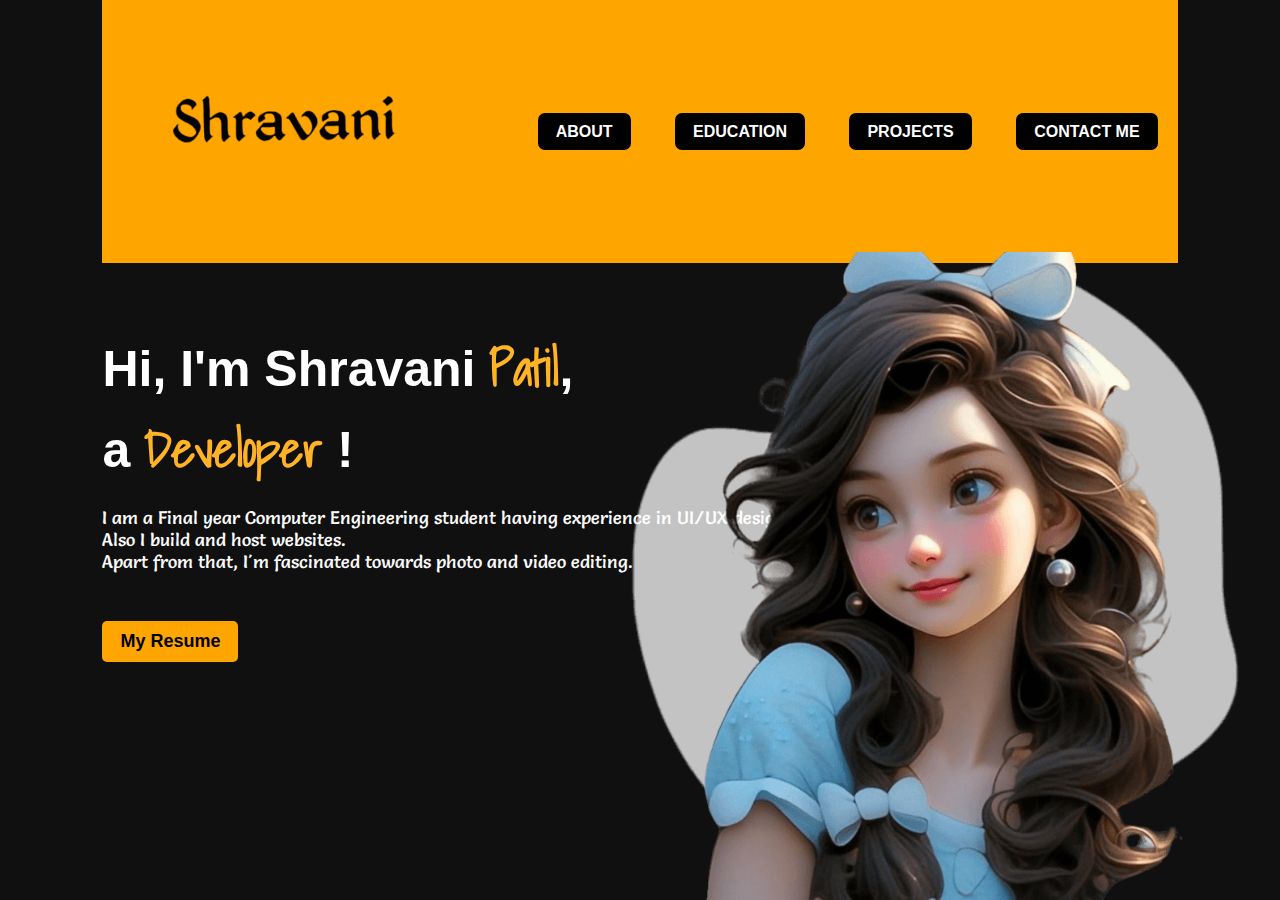
==== index.html @ a77b250d "Add files via upload" ====
<!DOCTYPE html>
<html lang="en">
<head>
    <meta charset="UTF-8">
    <meta name="viewport" content="width=device-width, initial-scale=1.0">
    <title>Portfolio Website</title>
    <link rel="stylesheet" href="style.css">
    <link rel="preconnect" href="https://fonts.googleapis.com">
    <link rel="preconnect" href="https://fonts.gstatic.com" crossorigin>
    <link href="https://fonts.googleapis.com/css2?family=Dancing+Script&family=Satisfy&display=swap" rel="stylesheet">
    <link href="https://fonts.googleapis.com/icon?family=Material+Icons" rel="stylesheet">
    <link href="https://fonts.googleapis.com/css2?family=Dancing+Script&family=Salsa&family=Satisfy&family=Shadows+Into+Light&display=swap" rel="stylesheet">
    <link href="https://fonts.googleapis.com/css2?family=Dancing+Script&family=Satisfy&family=Shadows+Into+Light&display=swap" rel="stylesheet">
</head>
<body>
    <div class="heading">
        <nav>
            <img src="logo.png" class="logo" height="250">
            <ul>
                <li><a href="index.html">ABOUT</a></li>
                <li><a href="education.html">EDUCATION</a></li>
                <li><a href="projects.html">PROJECTS</a></li>
                <li><a href="contact.html">CONTACT ME</a></li>               
            </ul>
        </nav>
        
        <div class="detail">
            <h1>Hi, I'm Shravani <span> Patil</span>, <br>a <span>Developer</span> !
            </h1><br>
            <p>I am a Final year Computer Engineering student having experience in UI/UX designing. <br>Also I build and host websites. <br>Apart from that, I'm fascinated towards photo and video editing.</p>
            <br>
            <a href="resume.html">My Resume</a>
        </div>  
        <div class="images"> 
            <img src="shape.png" class="shape">
            <img src="photo.png" height="280px" alt="Shravani Patil" class="photo" >

        </div>  
    </div>
</body>
</html>
---- style.css ----
*{
    margin: 0;
    padding: 0;
    font-family: sans-serif;

}

@keyframes fadeIn{
    from{
        opacity: 0;
    }
    to{
        opacity: 1;
    }
}

@keyframes slideDown{
    from{
        transform: rotate(0deg);
    }
    to{
        transform: rotate(360deg);
    }
}

@keyframes slide{
    from{
        transform: rotate(0deg);
    }
    to{
        transform: rotate(180deg);
    }
}

.heading{
    position: relative;
    width: 100%;
    height: 100vh;
    background: rgb(16, 16, 16);
}

nav{
    display: flex;
    width: 84%;
    height: 27%;
    margin: auto;
    padding: 10px 0;
    align-items: center;
    justify-content: space-between;
    background: orange;
}


nav ul li{
    display: inline-block;
    list-style: none;
    margin: 10px 20px;
    background: orange;

}

nav ul li a{
    text-decoration: none;
    color: rgb(255, 255, 255);
    font-weight: bold;
    background: rgb(0, 0, 0);   
    padding: 10px 18px;
    border-radius: 7px;

}

nav ul li a:hover{
    background:rgba(251, 251, 251, 0.885);
    color: black;
    box-shadow: 0 0 20px rgb(1, 0, 0);
    
}


nav .logo:hover{
    animation: slideDown 2.5s; 
    cursor: pointer;
}

.detail{
    margin-left: 8%;
    margin-top: 5%;
    
}

.detail h1{
    font-size: 50px;
    color: #ffffff;


}

span{
    color: rgb(255, 179, 37);
    font-family: 'Shadows Into Light', cursive;
}

.detail p{
    color: #fafafa;
    line-height: 22px;
    font-size: large;
    font-family: 'Salsa', cursive;
    animation: fadeIn 3.5s;
}

.detail a{
    background: orange;
    padding: 10px 18px;
    text-decoration: none;
    color: rgb(0, 0, 0);
    font-weight: bold;
    display: inline-block;
    margin: 30px 0px;
    border-radius: 5px;
    font-size: large;
}

.detail a:hover{
    background: white;
    box-shadow: 0 0 20px rgb(255, 255, 255);
}

.images{
    width: 40%;
    height: 80%;
    position: absolute;
    bottom: 0;
    right: 80px;

}

.images img{
    height: 90%;
    position: absolute;
    left: 50%;
    bottom: 0;
    transform: translateX(-50%);
    transition: bottom 1s, left 1s;
    
}

.images .shape{
    animation: fadeIn 3s;
    opacity: 0.75;
}

.images:hover .photo{
    left: 42%;
    cursor: pointer;
}

.resume img{
    margin-left: 25%;
    bottom: 0;
    max-width: 100%;
}

.tables{
    color: orange;
    background: rgb(255, 255, 255);
    padding: 1px;
    text-align: center;
    box-shadow: 0 0 20px rgb(255, 171, 53);
    width: 80%;
}

.tr1{
    background-color: rgb(0, 0, 0);
    color: orange;
    padding: 1px;
}

.tr{
    background-color: black;
    color: #ffffff;
    padding: 1px;
    
}

.tables td{
    padding: 7px;
    font-family: 'Salsa', cursive;
}

.tables th{
    padding: 7px;
    font-size: large;
}

.tables:hover{
    box-shadow: 0 0 30px rgb(255, 255, 255);

}

.name{
    font-size: large;
}

.education{
    color: #ffffff;
}

.fa-phone{
    font-size: 30px;
}

.fa-envelope{
    font-size: 30px;

}

.icons h1{
    font-size: 50px;
    color: #ffffff;


}

.icons{
    margin-left: 8%;
    margin-top: 5%;
    
}

.icons p{
    color: #fafafa;
    line-height: 22px;
    font-size: large;
    animation: fadeIn 2s;
}

.icons a{

    text-decoration: none;
    color: rgb(255, 255, 255);
    display: inline-block;
    border-radius: 5px;
    font-size: large;
    
}

.icons ul a:hover{
    color: rgba(0, 127, 231, 0.967);

}

.icons ul{
    background: rgba(58, 58, 58, 0.66);
    padding: 10px;
    margin-right: 8%;
    animation: fadeIn 3s;
    border-radius: 10px;
}

.icons ul:hover{
    box-shadow: 0 0 20px orange;
    
}

.detail ul{
    background: rgba(58, 58, 58, 0.66);
    padding: 10px;
    margin-right: 8%;
    border-radius: 10px;
}

.detail ul:hover{
    cursor: pointer;
    box-shadow: 0 0 20px orange;
}
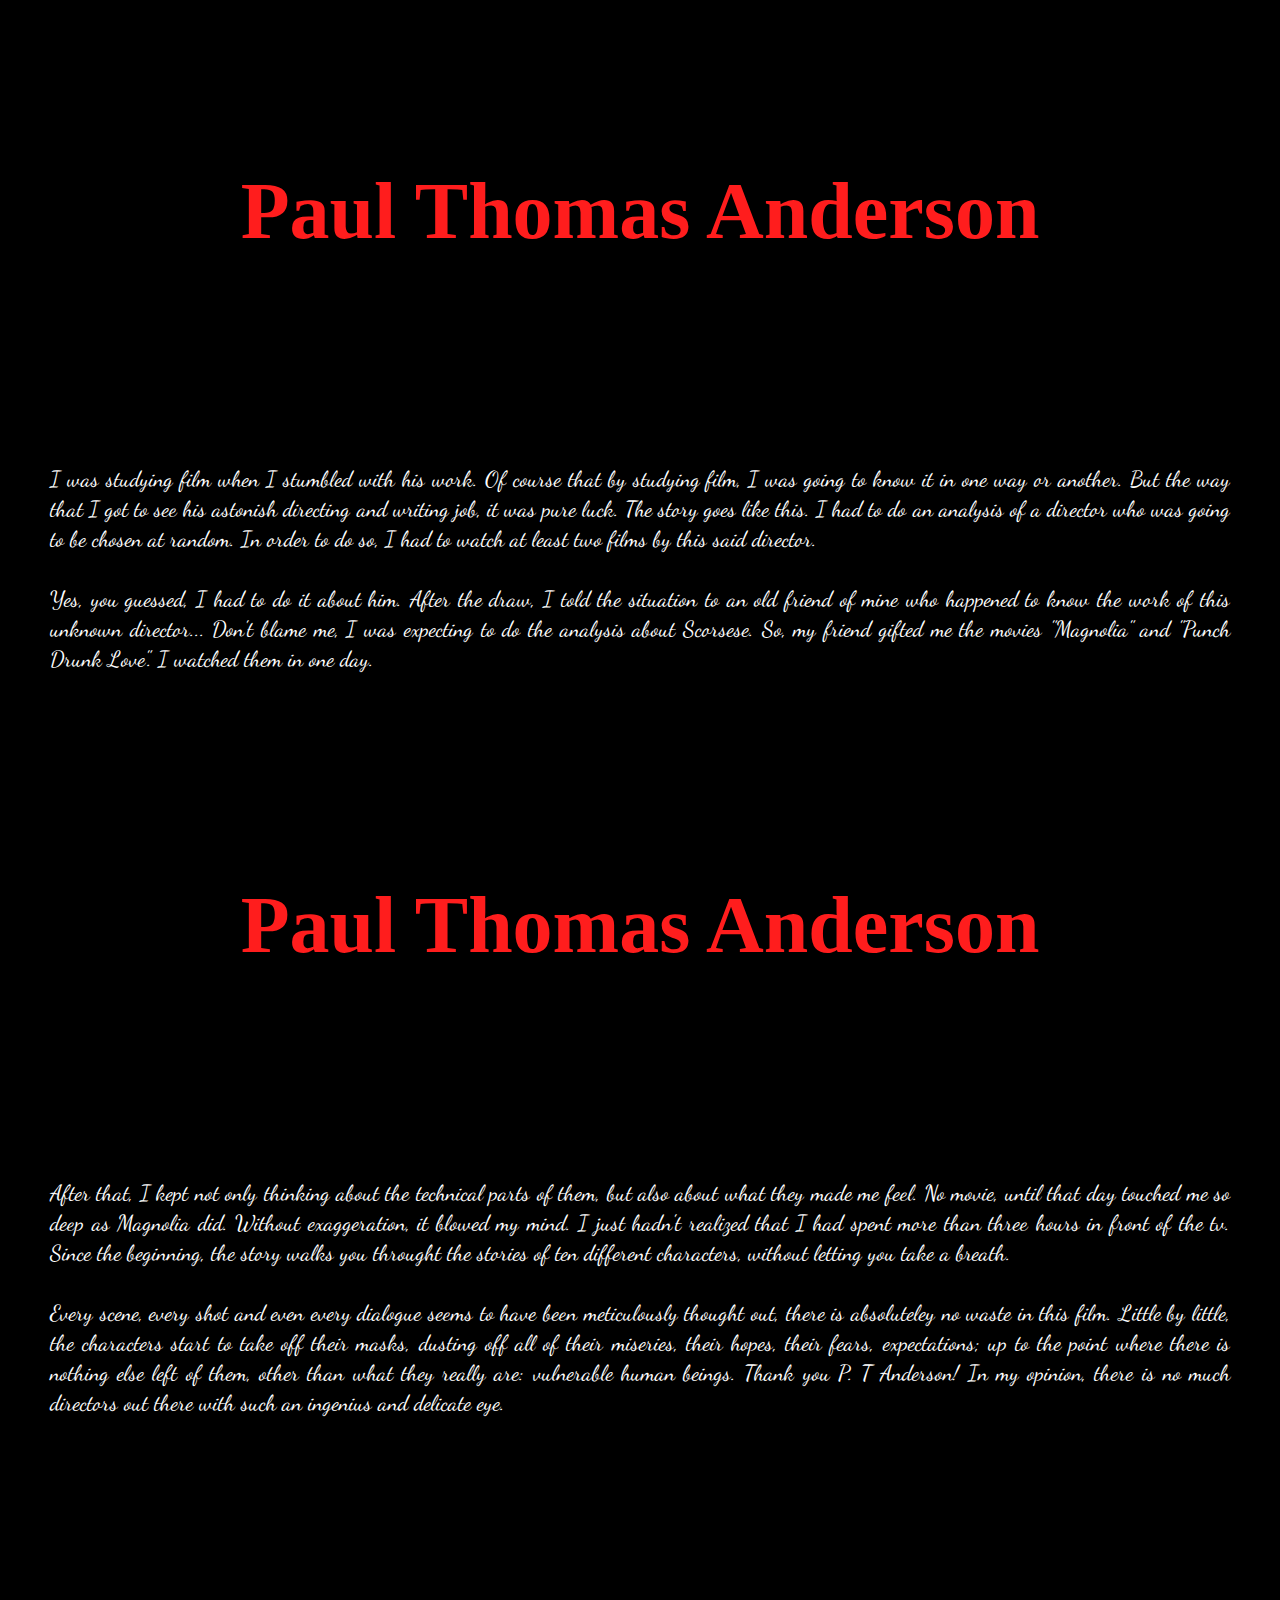
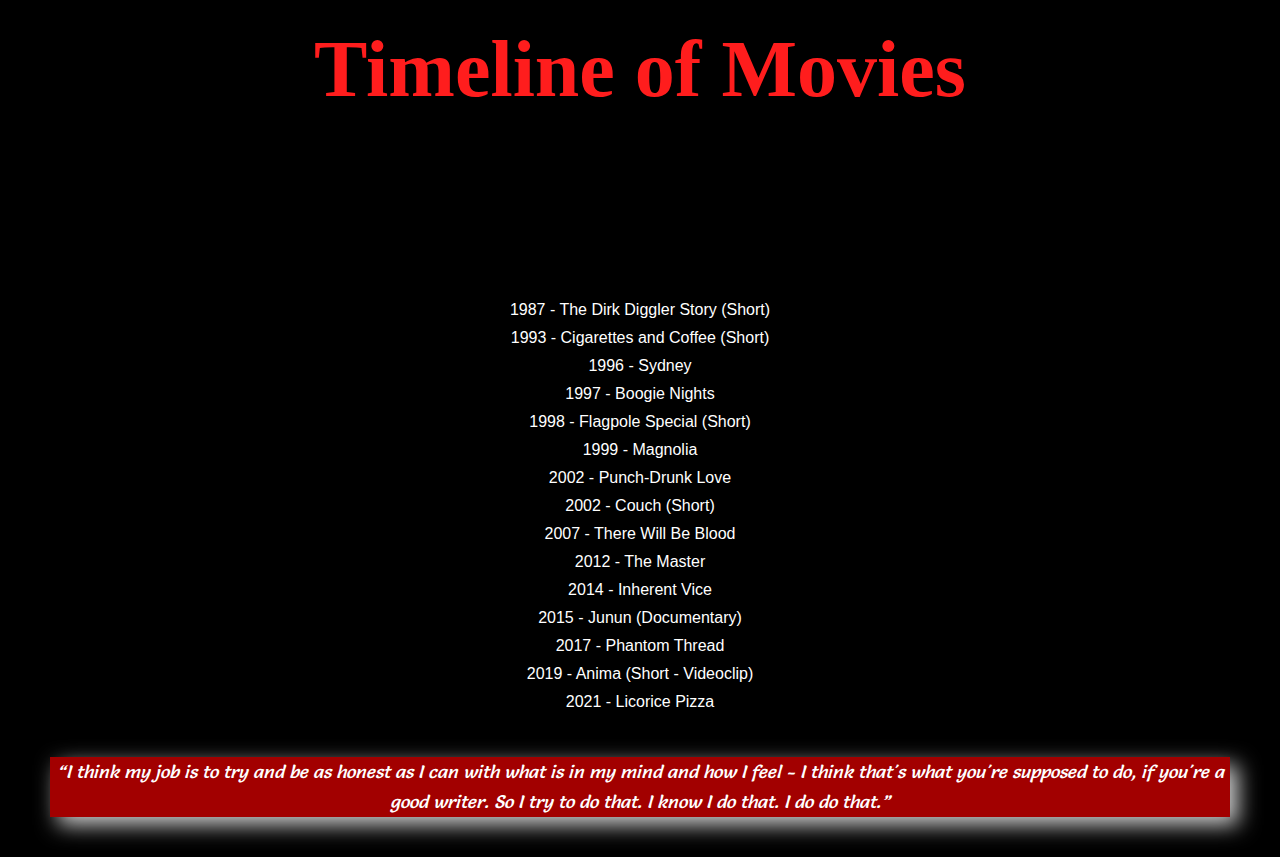
==== commit 8c01bd7b: "Add files via upload" ====
--- a/index.html
+++ b/index.html
@@ -3,39 +3,60 @@
 <head>
     <meta charset="UTF-8">
     <meta name="viewport" content="width=device-width, initial-scale=1.0">
-    <title>Portfolio Website</title>
-    <link rel="stylesheet" href="style.css">
-    <link rel="preconnect" href="https://fonts.googleapis.com">
-    <link rel="preconnect" href="https://fonts.gstatic.com" crossorigin>
-    <link href="https://fonts.googleapis.com/css2?family=Dancing+Script&family=Satisfy&display=swap" rel="stylesheet">
-    <link href="https://fonts.googleapis.com/icon?family=Material+Icons" rel="stylesheet">
-    <link href="https://fonts.googleapis.com/css2?family=Dancing+Script&family=Salsa&family=Satisfy&family=Shadows+Into+Light&display=swap" rel="stylesheet">
-    <link href="https://fonts.googleapis.com/css2?family=Dancing+Script&family=Satisfy&family=Shadows+Into+Light&display=swap" rel="stylesheet">
+    <link rel="stylesheet" href="/style.css">
+    <link rel="stylesheet" href="https://fonts.googleapis.com/css2?family=Dancing+Script&family=Salsa&family=Satisfy&family=Shadows+Into+Light&display=swap">
+    <title>Tribute Page</title>
 </head>
-<body>
-    <div class="heading">
-        <nav>
-            <img src="logo.png" class="logo" height="250">
-            <ul>
-                <li><a href="index.html">ABOUT</a></li>
-                <li><a href="education.html">EDUCATION</a></li>
-                <li><a href="projects.html">PROJECTS</a></li>
-                <li><a href="contact.html">CONTACT ME</a></li>               
+<body>   
+    <section>
+        <div class="parallax1">
+            <div class="parallax-inner">
+                <h1>Paul Thomas Anderson</h1>
+            </div>
+        </div>
+        <p>
+            I was studying film when I stumbled with his work. Of course that by studying film, I was going to know it in one way or another. But the way that I got to see his astonish directing and writing job, it was pure luck. The story goes like this. I had to do an analysis of a director who was going to be chosen at random. In order to do so, I had to watch at least two films by this said director. 
+            <br><br>
+            Yes, you guessed, I had to do it about him. After the draw, I told the situation to an old friend of mine who happened to know the work of this unknown director... Don't blame me, I was expecting to do the analysis about Scorsese. So, my friend gifted me the movies "Magnolia" and "Punch Drunk Love". I watched them in one day.
+        </p>
+        <div class="parallax2">
+            <div class="parallax-inner">
+                <h1>Paul Thomas Anderson</h1>
+            </div>
+        </div>
+        <p>
+            After that, I kept not only thinking about the technical parts of them, but also about what they made me feel. No movie, until that day touched me so deep as Magnolia did. Without exaggeration, it blowed my mind. I just hadn't realized that I had spent more than three hours in front of the tv. Since the beginning, the story walks you throught the stories of ten different characters, without letting you take a breath.
+            <br><br>
+            Every scene, every shot and even every dialogue seems to have been meticulously thought out, there is absoluteley no waste in this film. Little by little, the characters start to take off their masks, dusting off all of their miseries, their hopes, their fears, expectations; up to the point where there is nothing else left of them, other than what they really are: vulnerable human beings. Thank you P. T Anderson! In my opinion, there is no much directors out there with such an ingenius and delicate eye. 
+        </p>
+        <div class="parallax3">
+            <div class="parallax-inner">
+                <h1>Timeline of Movies</h1>
+            </div>
+        </div>
+        <div id="list-movies">
+            <ul id="ul-list-films">
+                <li>1987 - The Dirk Diggler Story (Short)</li>
+                <li>1993 - Cigarettes and Coffee (Short)</li>
+                <li>1996 - Sydney</li>
+                <li>1997 - Boogie Nights</li>
+                <li>1998 - Flagpole Special (Short)</li>
+                <li>1999 - Magnolia</li>
+                <li>2002 - Punch-Drunk Love</li>
+                <li>2002 - Couch (Short)</li>
+                <li>2007 - There Will Be Blood</li>
+                <li>2012 - The Master</li>
+                <li>2014 - Inherent Vice</li>
+                <li>2015 - Junun (Documentary)</li>
+                <li>2017 - Phantom Thread</li>
+                <li>2019 - Anima (Short - Videoclip)</li>
+                <li>2021 - Licorice Pizza</li>
             </ul>
-        </nav>
-        
-        <div class="detail">
-            <h1>Hi, I'm Shravani <span> Patil</span>, <br>a <span>Developer</span> !
-            </h1><br>
-            <p>I am a Final year Computer Engineering student having experience in UI/UX designing. <br>Also I build and host websites. <br>Apart from that, I'm fascinated towards photo and video editing.</p>
-            <br>
-            <a href="resume.html">My Resume</a>
-        </div>  
-        <div class="images"> 
-            <img src="shape.png" class="shape">
-            <img src="photo.png" height="280px" alt="Shravani Patil" class="photo" >
-
-        </div>  
-    </div>
+        </div>
+            
+            <br><br>
+            <q>I think my job is to try and be as honest as I can with what is in my mind and how I feel - I think that's what you're supposed to do, if you're a good writer. So I try to do that. I know I do that. I do do that.</q>
+       
+    </section>
 </body>
 </html>--- a/style.css
+++ b/style.css
@@ -1,277 +1,99 @@
-
-*{
+* {
     margin: 0;
     padding: 0;
-    font-family: sans-serif;
+    box-sizing: border-box;
+    font-family: 'Poppins',sans-serif;
 
 }
 
-@keyframes fadeIn{
-    from{
-        opacity: 0;
-    }
-    to{
-        opacity: 1;
-    }
+body {
+    background: rgb(0, 0, 0);
 }
 
-@keyframes slideDown{
-    from{
-        transform: rotate(0deg);
-    }
-    to{
-        transform: rotate(360deg);
-    }
+h1 {
+    font-size: 80px;
+    text-align: center;
+    color: rgb(255, 29, 29);
+    font-family: 'Lora', serif;
+    text-shadow: 4px 4px #00000071;
 }
 
-@keyframes slide{
-    from{
-        transform: rotate(0deg);
-    }
-    to{
-        transform: rotate(180deg);
-    }
+.parallax1 {
+    background: url(https://www.intelligentcio.com/apac/wp-content/uploads/sites/44/2023/03/AdobeStock_139571196-scaled.jpg) no-repeat;
+    background-size: cover;
+    background-position: center;
+    background-attachment: fixed;
 }
 
-.heading{
-    position: relative;
-    width: 100%;
-    height: 100vh;
-    background: rgb(16, 16, 16);
+.parallax2 {
+    background: url(https://faroutmagazine.co.uk/static/uploads/1/2022/08/Director-Paul-Thomas-Anderson-.jpeg) no-repeat;
+    background-size: cover;
+    background-position: center;
+    background-attachment: fixed;
 }
 
-nav{
-    display: flex;
-    width: 84%;
-    height: 27%;
-    margin: auto;
-    padding: 10px 0;
-    align-items: center;
-    justify-content: space-between;
-    background: orange;
+.parallax3 {
+    background: url(https://e0.pxfuel.com/wallpapers/678/726/desktop-wallpaper-the-master-teaches-in-19-official-stills-for-paul-thomas-paul-thomas-anderson.jpg) no-repeat;
+    background-size: cover;
+    background-position: center;
+    background-attachment: fixed;
+}
+
+.parallax-inner {
+    padding: 13% 0;
+}
+
+h2 {
+    font-size: 32px;
+    color: white;
+    text-align: center;
+    font-weight: 500;
+    letter-spacing: 2px;
+    margin: 20px 0 10px;
+}
+
+p {
+    font-size: 22px;
+    color: white;
+    text-align: justify;
+    line-height: 30px;
+    margin: 0 50px 40px;
+    font-family: 'Dancing Script', cursive;
+}
+
+p:nth-of-type(1),
+p:nth-of-type(2),
+p:nth-of-type(3) {
+    margin: 40px 50px;
+}
+
+#list-movies {
+    margin-top: 20px;
+}
+
+#list-movies li {
+    margin-bottom: 10px;
+    color: white;
+    text-align: center;
+}
+#ul-list-films {
+    list-style-type: none;
+}
+
+q{
+    display: block;
+    text-align: center;
+    margin-top: 20px;
+    line-height: 25px;
+    font-family: 'Salsa', cursive;
+    font-style: italic;
+    background: rgba(240, 0, 0, 0.675);
+    font-size: 18px;
+    color: white;
+    line-height: 30px;
+    margin: 0 50px 40px;
+    box-shadow: 8px 8px 21px 0px rgba(255,255,255,0.81);
 }
 
 
-nav ul li{
-    display: inline-block;
-    list-style: none;
-    margin: 10px 20px;
-    background: orange;
-
-}
-
-nav ul li a{
-    text-decoration: none;
-    color: rgb(255, 255, 255);
-    font-weight: bold;
-    background: rgb(0, 0, 0);   
-    padding: 10px 18px;
-    border-radius: 7px;
-
-}
-
-nav ul li a:hover{
-    background:rgba(251, 251, 251, 0.885);
-    color: black;
-    box-shadow: 0 0 20px rgb(1, 0, 0);
     
-}
-
-
-nav .logo:hover{
-    animation: slideDown 2.5s; 
-    cursor: pointer;
-}
-
-.detail{
-    margin-left: 8%;
-    margin-top: 5%;
-    
-}
-
-.detail h1{
-    font-size: 50px;
-    color: #ffffff;
-
-
-}
-
-span{
-    color: rgb(255, 179, 37);
-    font-family: 'Shadows Into Light', cursive;
-}
-
-.detail p{
-    color: #fafafa;
-    line-height: 22px;
-    font-size: large;
-    font-family: 'Salsa', cursive;
-    animation: fadeIn 3.5s;
-}
-
-.detail a{
-    background: orange;
-    padding: 10px 18px;
-    text-decoration: none;
-    color: rgb(0, 0, 0);
-    font-weight: bold;
-    display: inline-block;
-    margin: 30px 0px;
-    border-radius: 5px;
-    font-size: large;
-}
-
-.detail a:hover{
-    background: white;
-    box-shadow: 0 0 20px rgb(255, 255, 255);
-}
-
-.images{
-    width: 40%;
-    height: 80%;
-    position: absolute;
-    bottom: 0;
-    right: 80px;
-
-}
-
-.images img{
-    height: 90%;
-    position: absolute;
-    left: 50%;
-    bottom: 0;
-    transform: translateX(-50%);
-    transition: bottom 1s, left 1s;
-    
-}
-
-.images .shape{
-    animation: fadeIn 3s;
-    opacity: 0.75;
-}
-
-.images:hover .photo{
-    left: 42%;
-    cursor: pointer;
-}
-
-.resume img{
-    margin-left: 25%;
-    bottom: 0;
-    max-width: 100%;
-}
-
-.tables{
-    color: orange;
-    background: rgb(255, 255, 255);
-    padding: 1px;
-    text-align: center;
-    box-shadow: 0 0 20px rgb(255, 171, 53);
-    width: 80%;
-}
-
-.tr1{
-    background-color: rgb(0, 0, 0);
-    color: orange;
-    padding: 1px;
-}
-
-.tr{
-    background-color: black;
-    color: #ffffff;
-    padding: 1px;
-    
-}
-
-.tables td{
-    padding: 7px;
-    font-family: 'Salsa', cursive;
-}
-
-.tables th{
-    padding: 7px;
-    font-size: large;
-}
-
-.tables:hover{
-    box-shadow: 0 0 30px rgb(255, 255, 255);
-
-}
-
-.name{
-    font-size: large;
-}
-
-.education{
-    color: #ffffff;
-}
-
-.fa-phone{
-    font-size: 30px;
-}
-
-.fa-envelope{
-    font-size: 30px;
-
-}
-
-.icons h1{
-    font-size: 50px;
-    color: #ffffff;
-
-
-}
-
-.icons{
-    margin-left: 8%;
-    margin-top: 5%;
-    
-}
-
-.icons p{
-    color: #fafafa;
-    line-height: 22px;
-    font-size: large;
-    animation: fadeIn 2s;
-}
-
-.icons a{
-
-    text-decoration: none;
-    color: rgb(255, 255, 255);
-    display: inline-block;
-    border-radius: 5px;
-    font-size: large;
-    
-}
-
-.icons ul a:hover{
-    color: rgba(0, 127, 231, 0.967);
-
-}
-
-.icons ul{
-    background: rgba(58, 58, 58, 0.66);
-    padding: 10px;
-    margin-right: 8%;
-    animation: fadeIn 3s;
-    border-radius: 10px;
-}
-
-.icons ul:hover{
-    box-shadow: 0 0 20px orange;
-    
-}
-
-.detail ul{
-    background: rgba(58, 58, 58, 0.66);
-    padding: 10px;
-    margin-right: 8%;
-    border-radius: 10px;
-}
-
-.detail ul:hover{
-    cursor: pointer;
-    box-shadow: 0 0 20px orange;
-}
-
